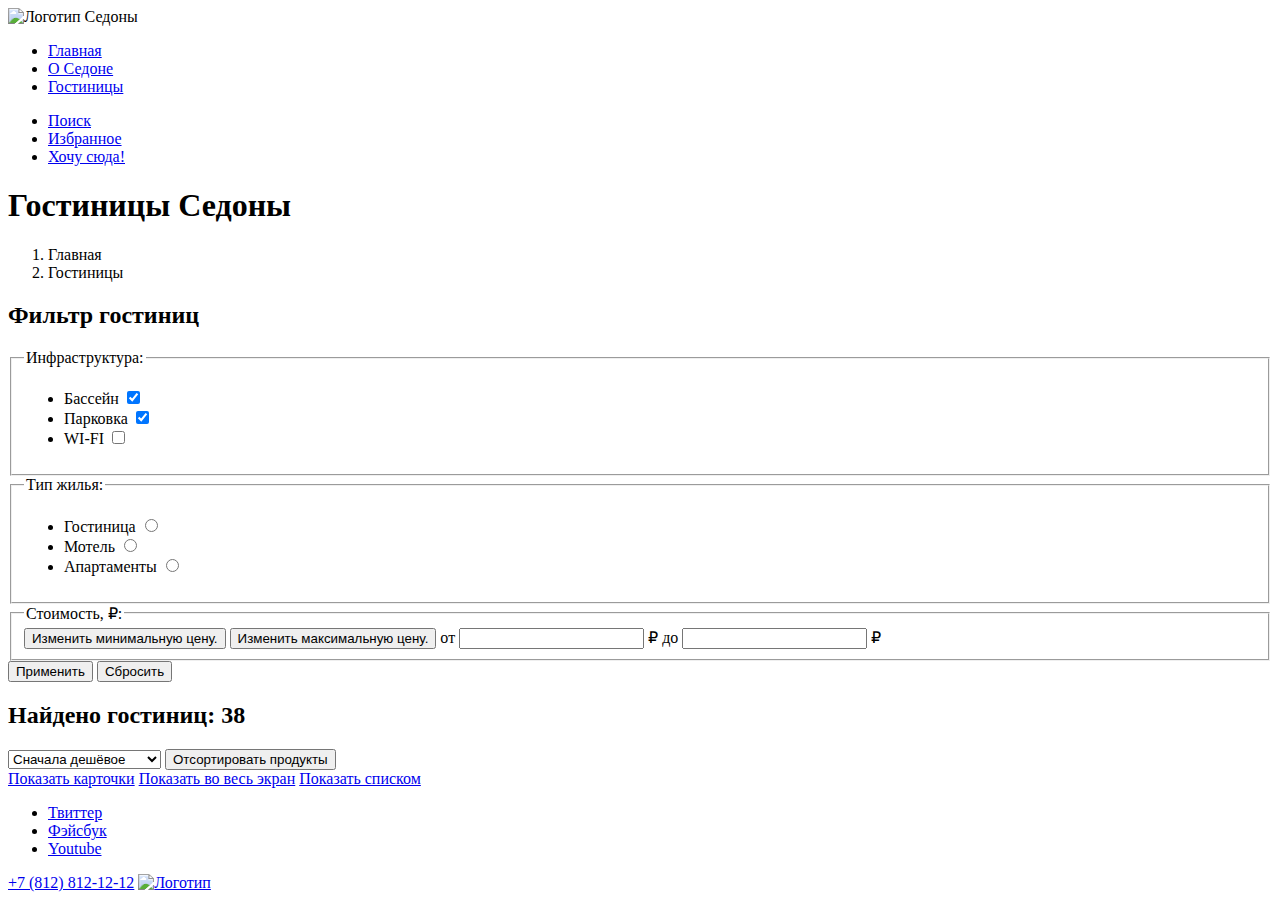
==== catalog.html @ 6c72f0dd "Catalog" ====
<!DOCTYPE html>
<html lang="ru">
<head>
  <meta charset="UTF-8">
  <meta name="viewport" content="width=device-width, initial-scale=1.0">
  <title>Document</title>
</head>
<body>
  <header>
    <nav>
      <img src="#" alt="Логотип Седоны">
      <ul>
        <li>
          <a href="index.html">Главная</a>
        </li>
        <li>
          <a href="#">О Седоне</a>
        </li>
        <li>
          <a href="#">Гостиницы</a>
        </li>
      </ul>
      <ul>
        <li>
          <a href="#"><span>Поиск</span></a>
        </li>
        <li>
          <a href="#">Избранное</a>
        </li>
        <li>
          <a href="#">Хочу сюда!</a>
        </li>
      </ul>
    </nav>
  </header>
  <main>
    <header class="catalog-header">
      <h1>Гостиницы Седоны</h1>
      <ol class="breadcrumbs">
        <li class="breadcrumbs-item">Главная</li>
        <li class="breadcrumbs-item">Гостиницы</li>
      </ol>
    </header>
    <section class="hotel-filter">
      <h2 class="visually-hidden">Фильтр гостиниц</h2>
      <form action="https://echo.htmlacademy.ru/">
        <fieldset>
          <legend>Инфраструктура:</legend>
          <ul>
            <li>
              <label>
                <span>Бассейн</span>
                <input type="checkbox" name="swimming-pool"checked>
              </label>
            </li>
            <li>
              <label>
                <span>Парковка</span>
                <input type="checkbox" name="car-park"checked>
              </label>
            </li>
            <li>
              <label>
                <span>WI-FI</span>
                <input type="checkbox" name="wi-fi">
              </label>
            </li>
          </ul>
        </fieldset>
        <fieldset>
          <legend>Тип жилья:</legend>
          <ul>
            <li>
              <label>
                <span>Гостиница</span>
                <input type="radio" name="hotel-group" value="hotel">
              </label>
            </li>
            <li>
              <label>
                <span>Мотель</span>
                <input type="radio" name="hotel-group" value="motel">
              </label>
            </li>
            <li>
              <label>
                <span>Апартаменты</span>
                <input type="radio" name="hotel-group" value="apartments">
              </label>
            </li>
          </ul>
        </fieldset>
        <fieldset>
          <legend>Стоимость, ₽:</legend>
          <button type="button">
            <span class="visually-hidden">Изменить минимальную цену.</span>
          </button>
          <button type="button">
            <span class="visually-hidden">Изменить максимальную цену.</span>
          </button>

          <label>
            от <input type="number" name="min-price"> ₽
          </label>

          <label>
            до <input type="number" name="max-price"> ₽
          </label>
        </fieldset>
        <button class="button" type="submit">Применить</button>
        <button class="clear" type="submit">Сбросить</button>
      </form>
    </section>
    <section class="hotel-list-sort">
      <h2>Найдено гостиниц: 38</h2>
      <form action="https://echo.htmlacademy.ru/" class="sorting-type">
        <select class="select-control" id="sorting" name="sorting">
          <option value="cheap">Сначала дешёвое</option>
          <option value="popular">Сначала популярное</option>
          <option value="expensive">Сначала дорогое</option>
        </select>
        <button class="visually-hidden" type="submit">Отсортировать продукты</button>
      </form>
      <a href="#"><span>Показать карточки</span></a>
      <a href="#"><span>Показать во весь экран</span></a>
      <a href="#"><span>Показать списком</span></a>
      <ul class="product-list">

      </ul>
    </section>
  </main>
  <footer>
    <ul>
      <li><a href="#"><span>Твиттер</span></a></li>
      <li><a href="#"><span>Фэйсбук</span></a></li>
      <li><a href="#"><span>Youtube</span></a></li>
    </ul>
    <a class="footer-contacts-address-phone" href="tel:+78128121212">+7 (812) 812-12-12</a>
    <a href="#">
      <img src="#" alt="Логотип">
    </a>
  </footer>
</body>
</html>
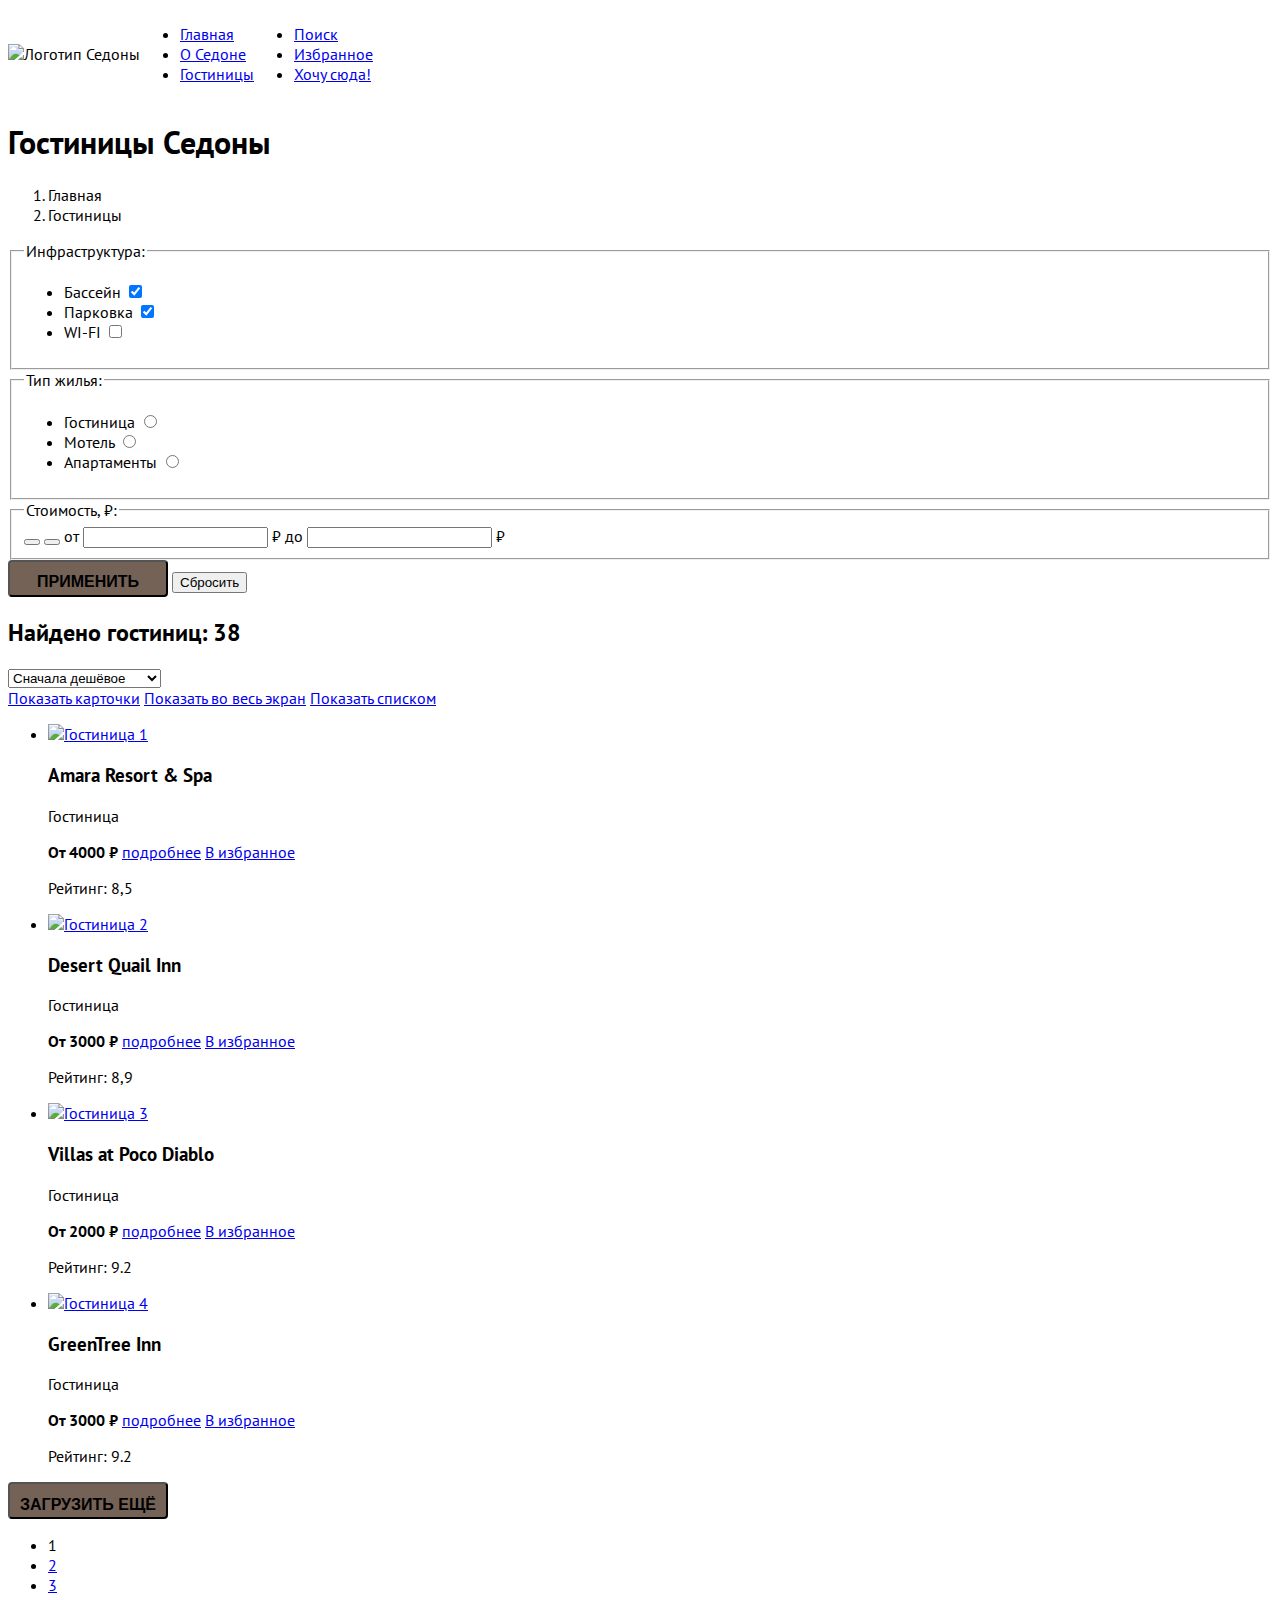
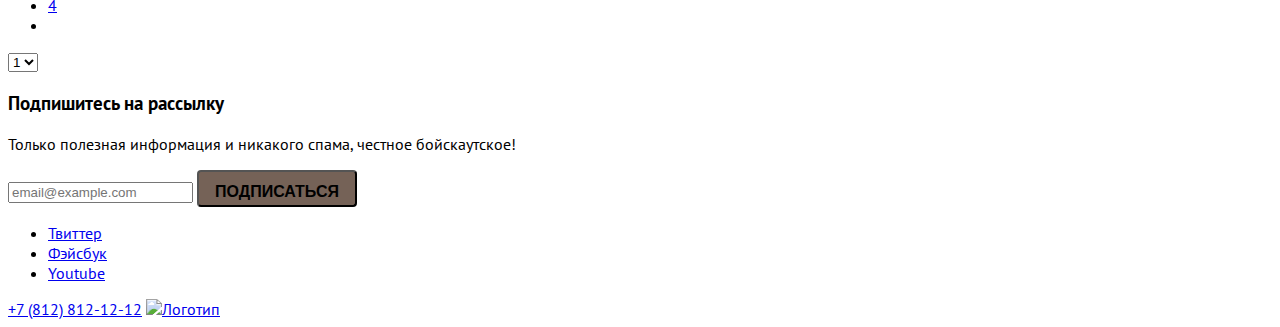
==== commit 96a8144b: "welcome" ====
--- a/catalog.html
+++ b/catalog.html
@@ -4,6 +4,7 @@
   <meta charset="UTF-8">
   <meta name="viewport" content="width=device-width, initial-scale=1.0">
   <title>Document</title>
+  <link rel="stylesheet" href="css/main.css">
 </head>
 <body>
   <header>
@@ -17,7 +18,7 @@
           <a href="#">О Седоне</a>
         </li>
         <li>
-          <a href="#">Гостиницы</a>
+          <a href="catalog.html">Гостиницы</a>
         </li>
       </ul>
       <ul>
@@ -125,9 +126,140 @@
       <a href="#"><span>Показать во весь экран</span></a>
       <a href="#"><span>Показать списком</span></a>
       <ul class="product-list">
-
-      </ul>
+        <li>
+          <a href="#">
+            <img src="#" alt="Гостиница 1">
+          </a>
+          <h3>Amara Resort & Spa</h3>
+          <span>
+            <p>Гостиница</p><b>От 4000 ₽</b>
+          </span>
+          <span>
+            <a href="#">подробнее</a>
+          </span>
+          <span>
+            <a href="#">В избранное</a>
+          </span>
+          <div class="rating">
+            <span class="active"></span>
+            <span class="active"></span>
+            <span class="active"></span>
+            <span class="active"></span>
+            <span></span>
+          </div>
+          <p>Рейтинг: 8,5</p>
+        </li>
+        <li>
+          <a href="#">
+            <img src="#" alt="Гостиница 2">
+          </a>
+          <h3>Desert Quail Inn</h3>
+          <span>
+            <p>Гостиница</p><b>От 3000 ₽</b>
+          </span>
+          <span>
+            <a href="#">подробнее</a>
+          </span>
+          <span>
+            <a href="#">В избранное</a>
+          </span>
+          <div class="rating">
+            <span class="active"></span>
+            <span class="active"></span>
+            <span class="active"></span>
+            <span></span>
+            <span></span>
+          </div>
+          <p>Рейтинг: 8,9</p>
+        </li>
+        <li>
+          <a href="#">
+            <img src="#" alt="Гостиница 3">
+          </a>
+          <h3>Villas at Poco Diablo</h3>
+          <span>
+            <p>Гостиница</p><b>От 2000 ₽</b>
+          </span>
+          <span>
+            <a href="#">подробнее</a>
+          </span>
+          <span>
+            <a href="#">В избранное</a>
+          </span>
+          <div class="rating">
+            <span class="active"></span>
+            <span class="active"></span>
+            <span></span>
+            <span></span>
+            <span></span>
+          </div>
+          <p>Рейтинг: 9.2</p>
+        </li>
+        <li>
+          <a href="#">
+            <img src="#" alt="Гостиница 4">
+          </a>
+          <h3>GreenTree Inn</h3>
+          <span>
+            <p>Гостиница</p><b>От 3000 ₽</b>
+          </span>
+          <span>
+            <a href="#">подробнее</a>
+          </span>
+          <span>
+            <a href="#">В избранное</a>
+          </span>
+          <div class="rating">
+            <span class="active"></span>
+            <span class="active"></span>
+            <span></span>
+            <span></span>
+            <span></span>
+          </div>
+          <p>Рейтинг: 9.2</p>
+        </li>
+      </ul>
+      <button class="button pagination-show-more" type="button">Загрузить ещё</button>
+      <ul class="pagination">
+        <li class="pagination-item">
+          <a class="pagination-link">1</a>
+        </li>
+        <li class="pagination-item">
+          <a class="pagination-link" href="#">2</a>
+        </li>
+        <li class="pagination-item">
+          <a class="pagination-link" href="#">3</a>
+        </li>
+        <li class="pagination-item">
+          <a class="pagination-link" href="#">4</a>
+        </li>
+        <li class="pagination-item">
+          <a class="pagination-link" href="#"><span class="visually-hidden">Следующая страница</span></a>
+        </li>
+      </ul>
+      <form action="https://echo.htmlacademy.ru/" class="sorting-type">
+        <label class="visually-hidden" for="sorting">Гостиниц на странице:</label>
+        <select class="select-control" id="sorting" name="sorting">
+          <option value="one-hotel-on-page">1</option>
+          <option value="two-hotel-on-page">2</option>
+          <option value="three-hotel-on-page">3</option>
+        </select>
+        <button class="visually-hidden" type="submit">Показать Гостиницы</button>
+      </form>
+      </form>
     </section>
+    <aside>
+      <div>
+        <h3>Подпишитесь на рассылку</h3>
+        <p>Только полезная информация и никакого спама, честное бойскаутское!</p>
+        <form action="https://echo.htmlacademy.ru/">
+          <input type="email"placeholder="email@example.com"name="news-email" id="news-email" required>
+          <button class="button news-button" type="submit">
+            <span>Подписаться</span>
+          </button>
+        </form>
+      </div>
+    </aside>
   </main>
   <footer>
     <ul>
--- a/css/main.css
+++ b/css/main.css
@@ -0,0 +1,113 @@
+@font-face {
+  font-family: "PT Sans";
+  font-style: normal;
+  font-weight: 400;
+  src: url("../fonts/ptsans-400.woff2") format("woff2");
+  font-display: swap;
+}
+@font-face {
+  font-family: "PT Sans";
+  font-style: normal;
+  font-weight: 700;
+  src: url("../fonts/ptsans-700.woff2") format("woff2");
+  font-display: swap;
+}
+.visually-hidden {
+  position: absolute;
+  width: 1px;
+  height: 1px;
+  margin: -1px;
+  border: 0;
+  padding: 0;
+  clip: rect(0 0 0 0);
+  overflow: hidden;
+}
+
+body{
+  font-family: "PT Sans", sans-serif;
+  font-style: normal;
+  font-weight: 400;
+
+}
+/*#1*/
+nav{
+  display: flex;
+  align-content: center;
+  flex-wrap: wrap;
+  justify-content: flex-start;
+  align-items: center;
+}
+.site-navigation,.user-navigation{
+  margin: 0;
+  padding: 0;
+  list-style-type: none;
+
+}
+.header-favorite-icon {
+  display: block;
+  width: 42px;
+  height: 66px;
+  background-image:
+    url(../img/header/favorite.svg);
+  background-repeat: no-repeat;
+  background-position: center center;
+
+}
+.header-search-icon{
+  display: block;
+  width: 42px;
+  height: 66px;
+  background-image:
+    url(../img/header/search.svg);
+  background-repeat: no-repeat;
+  background-position: center center;
+}
+
+.button{
+  box-sizing: border-box;
+  background: rgb(117, 98, 87);
+  width: 160px;
+  height: 37px;
+  border-radius: 4px;
+  text-transform: uppercase;
+  font-size: 16px;
+  font-weight: 700;
+  padding-top: 9px;
+}
+.button-link{
+  display: block;
+  color: white;
+  text-decoration: none;
+  text-align: center;
+}
+.site-navigation .links{
+  color: rgb(0, 0, 0);
+  font-size: 20px;
+  font-weight: 700;
+  line-height: 26px;
+  text-align: left;
+  text-decoration: none;
+}
+/*#2*/
+.background{
+  display: flex;
+  justify-content: center;
+  align-items: center;
+  background-image: url(../img/main/background.jpg);
+  width: 1200px;
+  height: 485px;
+}
+.welcome-title{
+  font-size: 30px;
+  font-weight: 700;
+  line-height: 36px;
+  text-align: center;
+  text-transform: uppercase;
+}
+.title-description{
+  color: rgb(51, 51, 51);
+  font-size: 22px;
+  font-weight: 400;
+  line-height: 36px;
+  text-align: center;
+}
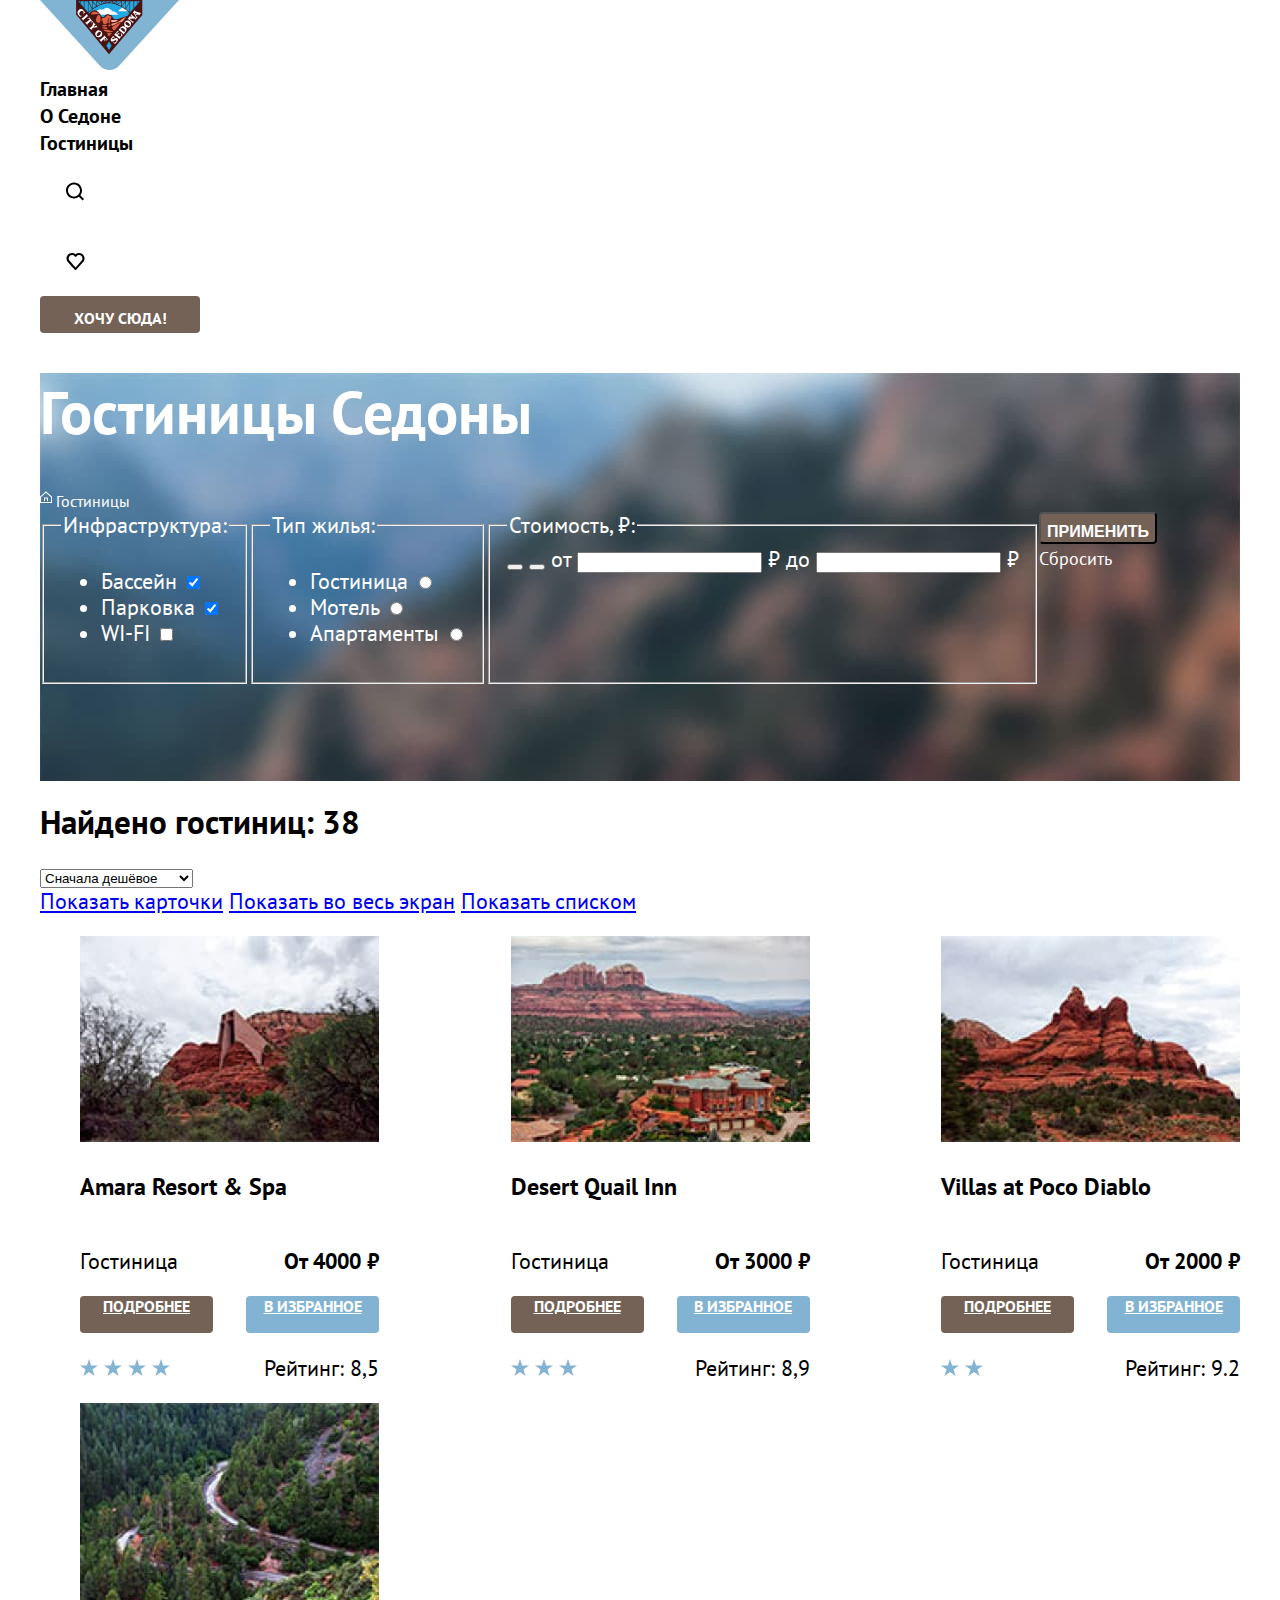
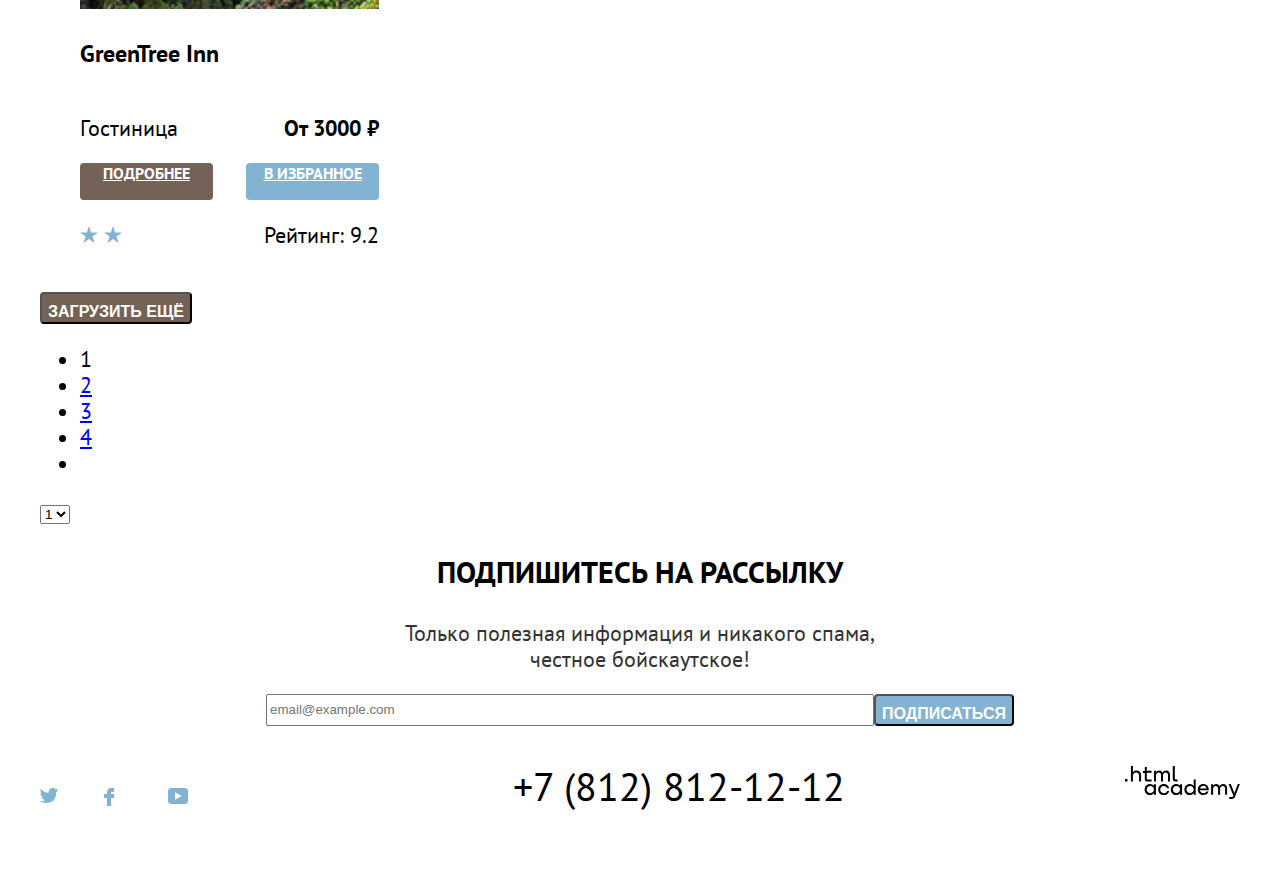
==== commit ca491047: "catalog-prod" ====
--- a/catalog.html
+++ b/catalog.html
@@ -1,117 +1,127 @@
 <!DOCTYPE html>
 <html lang="ru">
+
 <head>
   <meta charset="UTF-8">
   <meta name="viewport" content="width=device-width, initial-scale=1.0">
   <title>Document</title>
   <link rel="stylesheet" href="css/main.css">
 </head>
-<body>
+
+<body class="container">
   <header>
-    <nav>
-      <img src="#" alt="Логотип Седоны">
-      <ul>
-        <li>
-          <a href="index.html">Главная</a>
-        </li>
-        <li>
-          <a href="#">О Седоне</a>
-        </li>
-        <li>
-          <a href="catalog.html">Гостиницы</a>
-        </li>
-      </ul>
-      <ul>
-        <li>
-          <a href="#"><span>Поиск</span></a>
-        </li>
-        <li>
-          <a href="#">Избранное</a>
-        </li>
-        <li>
-          <a href="#">Хочу сюда!</a>
+    <nav class="page-navigation">
+      <img width="139px" height="70px" src="img/header/logo.svg" alt="Логотип Гостиницы Седоны">
+      <ul class="site-navigation">
+        <li class="navigation-item">
+          <a class="navigation-link" href="index.html">Главная</a>
+        </li>
+        <li class="navigation-item">
+          <a class="navigation-link" href="#">О Седоне</a>
+        </li>
+        <li class="navigation-item">
+          <a class="navigation-link" href="catalog.html">Гостиницы</a>
+        </li>
+      </ul>
+      <ul class="user-navigation">
+        <li class="navigation-item">
+          <a class="navigation-link" href="#"><span class="header-search-icon"><span
+                class="visually-hidden">Поиск</span></span></a>
+        </li>
+        <li class="navigation-item">
+          <a class="navigation-link" href="#"><span class="header-favorite-icon"><span
+                class="visually-hidden">Избранное</span></span></a>
+        </li>
+        <li class="">
+          <a class="navigation-button button" href="#">Хочу сюда!</a>
         </li>
       </ul>
     </nav>
   </header>
   <main>
-    <header class="catalog-header">
-      <h1>Гостиницы Седоны</h1>
-      <ol class="breadcrumbs">
-        <li class="breadcrumbs-item">Главная</li>
-        <li class="breadcrumbs-item">Гостиницы</li>
-      </ol>
-    </header>
-    <section class="hotel-filter">
-      <h2 class="visually-hidden">Фильтр гостиниц</h2>
-      <form action="https://echo.htmlacademy.ru/">
-        <fieldset>
-          <legend>Инфраструктура:</legend>
-          <ul>
-            <li>
+    <div class="filter-background">
+      <section class="hotel-filter">
+        <header class="catalog-header">
+          <h1 class="main-title">Гостиницы Седоны</h1>
+          <ol class="breadcrumbs">
+            <li class="breadcrumbs-item icon"><span class="visually-hidden">Главная</span></li>
+            <li class="breadcrumbs-item">Гостиницы</li>
+          </ol>
+        </header>
+        <h2 class="visually-hidden">Фильтр гостиниц</h2>
+        <form action="https://echo.htmlacademy.ru/">
+          <div class="fieldset-row-grid">
+            <fieldset>
+              <legend>Инфраструктура:</legend>
+              <ul>
+                <li>
+                  <label>
+                    <span>Бассейн</span>
+                    <input type="checkbox" name="swimming-pool" checked>
+                  </label>
+                </li>
+                <li>
+                  <label>
+                    <span>Парковка</span>
+                    <input type="checkbox" name="car-park" checked>
+                  </label>
+                </li>
+                <li>
+                  <label>
+                    <span>WI-FI</span>
+                    <input type="checkbox" name="wi-fi">
+                  </label>
+                </li>
+              </ul>
+            </fieldset>
+            <fieldset>
+              <legend>Тип жилья:</legend>
+              <ul>
+                <li>
+                  <label>
+                    <span>Гостиница</span>
+                    <input type="radio" name="hotel-group" value="hotel">
+                  </label>
+                </li>
+                <li>
+                  <label>
+                    <span>Мотель</span>
+                    <input type="radio" name="hotel-group" value="motel">
+                  </label>
+                </li>
+                <li>
+                  <label>
+                    <span>Апартаменты</span>
+                    <input type="radio" name="hotel-group" value="apartments">
+                  </label>
+                </li>
+              </ul>
+            </fieldset>
+            <fieldset>
+              <legend>Стоимость, ₽:</legend>
+              <button type="button">
+                <span class="visually-hidden">Изменить минимальную цену.</span>
+              </button>
+              <button type="button">
+                <span class="visually-hidden">Изменить максимальную цену.</span>
+              </button>
+
               <label>
-                <span>Бассейн</span>
-                <input type="checkbox" name="swimming-pool"checked>
+                от <input type="number" name="min-price"> ₽
               </label>
-            </li>
-            <li>
+
               <label>
-                <span>Парковка</span>
-                <input type="checkbox" name="car-park"checked>
+                до <input type="number" name="max-price"> ₽
               </label>
-            </li>
-            <li>
-              <label>
-                <span>WI-FI</span>
-                <input type="checkbox" name="wi-fi">
-              </label>
-            </li>
-          </ul>
-        </fieldset>
-        <fieldset>
-          <legend>Тип жилья:</legend>
-          <ul>
-            <li>
-              <label>
-                <span>Гостиница</span>
-                <input type="radio" name="hotel-group" value="hotel">
-              </label>
-            </li>
-            <li>
-              <label>
-                <span>Мотель</span>
-                <input type="radio" name="hotel-group" value="motel">
-              </label>
-            </li>
-            <li>
-              <label>
-                <span>Апартаменты</span>
-                <input type="radio" name="hotel-group" value="apartments">
-              </label>
-            </li>
-          </ul>
-        </fieldset>
-        <fieldset>
-          <legend>Стоимость, ₽:</legend>
-          <button type="button">
-            <span class="visually-hidden">Изменить минимальную цену.</span>
-          </button>
-          <button type="button">
-            <span class="visually-hidden">Изменить максимальную цену.</span>
-          </button>
-
-          <label>
-            от <input type="number" name="min-price"> ₽
-          </label>
-
-          <label>
-            до <input type="number" name="max-price"> ₽
-          </label>
-        </fieldset>
-        <button class="button" type="submit">Применить</button>
-        <button class="clear" type="submit">Сбросить</button>
-      </form>
-    </section>
+            </fieldset>
+            <div class="button-group">
+              <button class="button blue" type="submit">Применить</button>
+              <a href="#" class="clear-button">Сбросить</a>
+            </div>
+          </div>
+        </form>
+      </section>
+    </div>
     <section class="hotel-list-sort">
       <h2>Найдено гостиниц: 38</h2>
       <form action="https://echo.htmlacademy.ru/" class="sorting-type">
@@ -122,101 +132,101 @@
         </select>
         <button class="visually-hidden" type="submit">Отсортировать продукты</button>
       </form>
-      <a href="#"><span>Показать карточки</span></a>
-      <a href="#"><span>Показать во весь экран</span></a>
-      <a href="#"><span>Показать списком</span></a>
+      <a href="#"><span></span>Показать карточки</a>
+      <a href="#"><span></span>Показать во весь экран</a>
+      <a href="#"><span></span>Показать списком</a>
       <ul class="product-list">
         <li>
           <a href="#">
-            <img src="#" alt="Гостиница 1">
-          </a>
-          <h3>Amara Resort & Spa</h3>
-          <span>
+            <img src="img/catalog/hotel-1.jpg" alt="Гостиница 1">
+          </a>
+          <h3 class="product-title">Amara Resort & Spa</h3>
+          <div class="product-price-wrap">
             <p>Гостиница</p><b>От 4000 ₽</b>
-          </span>
-          <span>
-            <a href="#">подробнее</a>
-          </span>
-          <span>
-            <a href="#">В избранное</a>
-          </span>
-          <div class="rating">
-            <span class="active"></span>
-            <span class="active"></span>
-            <span class="active"></span>
-            <span class="active"></span>
-            <span></span>
-          </div>
-          <p>Рейтинг: 8,5</p>
-        </li>
-        <li>
-          <a href="#">
-            <img src="#" alt="Гостиница 2">
-          </a>
-          <h3>Desert Quail Inn</h3>
-          <span>
+          </div>
+          <div class="btn-wrapper">
+            <a class="button-product" href="#">подробнее</a>
+            <a class="button-product favotite" href="#">В избранное</a>
+          </div>
+          <div class="rating-wrapper">
+            <div class="rating">
+              <span class="active"></span>
+              <span class="active"></span>
+              <span class="active"></span>
+              <span class="active"></span>
+              <span></span>
+            </div>
+            <p>Рейтинг: 8,5</p>
+          </div>
+        </li>
+        <li>
+          <a href="#">
+            <img src="img/catalog/hotel-2.jpg" alt="Гостиница 2">
+          </a>
+          <h3 class="product-title">Desert Quail Inn</h3>
+          <div class="product-price-wrap">
             <p>Гостиница</p><b>От 3000 ₽</b>
-          </span>
-          <span>
-            <a href="#">подробнее</a>
-          </span>
-          <span>
-            <a href="#">В избранное</a>
-          </span>
-          <div class="rating">
-            <span class="active"></span>
-            <span class="active"></span>
-            <span class="active"></span>
-            <span></span>
-            <span></span>
-          </div>
-          <p>Рейтинг: 8,9</p>
-        </li>
-        <li>
-          <a href="#">
-            <img src="#" alt="Гостиница 3">
-          </a>
-          <h3>Villas at Poco Diablo</h3>
-          <span>
+          </div>
+          <div class="btn-wrapper">
+            <a class="button-product" href="#">подробнее</a>
+            <a class="button-product favotite" href="#">В избранное</a>
+          </div>
+          <div class="rating-wrapper">
+            <div class="rating">
+              <span class="active"></span>
+              <span class="active"></span>
+              <span class="active"></span>
+              <span></span>
+              <span></span>
+            </div>
+            <p>Рейтинг: 8,9</p>
+          </div>
+        </li>
+        <li>
+          <a href="#">
+            <img src="img/catalog/hotel-3.jpg" alt="Гостиница 3">
+          </a>
+          <h3 class="product-title">Villas at Poco Diablo</h3>
+          <div class="product-price-wrap">
             <p>Гостиница</p><b>От 2000 ₽</b>
-          </span>
-          <span>
-            <a href="#">подробнее</a>
-          </span>
-          <span>
-            <a href="#">В избранное</a>
-          </span>
-          <div class="rating">
-            <span class="active"></span>
-            <span class="active"></span>
-            <span></span>
-            <span></span>
-            <span></span>
-          </div>
-          <p>Рейтинг: 9.2</p>
-        </li>
-        <li>
-          <a href="#">
-            <img src="#" alt="Гостиница 4">
-          </a>
-          <h3>GreenTree Inn</h3>
-          <span>
+          </div>
+          <div class="btn-wrapper">
+            <a class="button-product" href="#">подробнее</a>
+            <a class="button-product favotite" href="#">В избранное</a>
+          </div>
+          <div class="rating-wrapper">
+            <div class="rating">
+              <span class="active"></span>
+              <span class="active"></span>
+              <span></span>
+              <span></span>
+              <span></span>
+            </div>
+            <p>Рейтинг: 9.2</p>
+          </div>
+        </li>
+        <li>
+          <a href="#">
+            <img src="img/catalog/hotel-4.jpg" alt="Гостиница 4">
+          </a>
+          <h3 class="product-title">GreenTree Inn</h3>
+          <div class="product-price-wrap">
             <p>Гостиница</p><b>От 3000 ₽</b>
-          </span>
-          <span>
-            <a href="#">подробнее</a>
-          </span>
-          <span>
-            <a href="#">В избранное</a>
-          </span>
-          <div class="rating">
-            <span class="active"></span>
-            <span class="active"></span>
-            <span></span>
-            <span></span>
-            <span></span>
-          </div>
-          <p>Рейтинг: 9.2</p>
+          </div>
+          <div class="btn-wrapper">
+            <a class="button-product" href="#">подробнее</a>
+            <a class="button-product favotite" href="#">В избранное</a>
+          </div>
+          <div class="rating-wrapper">
+            <div class="rating">
+              <span class="active"></span>
+              <span class="active"></span>
+              <span></span>
+              <span></span>
+              <span></span>
+            </div>
+            <p>Рейтинг: 9.2</p>
+          </div>
         </li>
       </ul>
       <button class="button pagination-show-more" type="button">Загрузить ещё</button>
@@ -250,27 +260,31 @@
     </section>
     <aside>
       <div>
-        <h3>Подпишитесь на рассылку</h3>
-        <p>Только полезная информация и никакого спама, честное бойскаутское!</p>
+        <h3 class="section-title">Подпишитесь на рассылку</h3>
+        <p class="section-description">Только полезная информация и никакого спама,<br> честное бойскаутское!</p>
         <form action="https://echo.htmlacademy.ru/">
-          <input type="email"placeholder="email@example.com"name="news-email" id="news-email" required>
-          <button class="button news-button" type="submit">
-            <span>Подписаться</span>
-          </button>
+          <div class="news-input-field">
+            <input class="news-email-input" type="email" placeholder="email@example.com" name="news-email"
+              id="news-email" required>
+            <button class="button news-button blue-button" type="submit">
+              <span>Подписаться</span>
+            </button>
+          </div>
         </form>
       </div>
     </aside>
   </main>
-  <footer>
-    <ul>
-      <li><a href="#"><span>Твиттер</span></a></li>
-      <li><a href="#"><span>Фэйсбук</span></a></li>
-      <li><a href="#"><span>Youtube</span></a></li>
+  <footer class="page-footer">
+    <ul class="social-list">
+      <li><a class="twitter-icon" href="#"><span class="visually-hidden">Твиттер</span></a></li>
+      <li><a class="facebook-icon" href="#"><span class="visually-hidden">Фэйсбук</span></a></li>
+      <li><a class="youtube-icon" href="#"><span class="visually-hidden">Youtube</span></a></li>
     </ul>
-    <a class="footer-contacts-address-phone" href="tel:+78128121212">+7 (812) 812-12-12</a>
+    <a class="footer-contacts-phone" href="tel:+78128121212">+7 (812) 812-12-12</a>
     <a href="#">
-      <img src="#" alt="Логотип">
+      <img src="img/footer/html-academy-logo.svg" alt="Логотип htmlacademy">
     </a>
   </footer>
 </body>
+
 </html>
--- a/css/main.css
+++ b/css/main.css
@@ -27,16 +27,15 @@
   font-family: "PT Sans", sans-serif;
   font-style: normal;
   font-weight: 400;
-
+  font-size: 22px;
+  line-height: 26px;
+}
+.container{
+  width: 1200px;
+  margin: 0 auto;
 }
 /*#1*/
-nav{
-  display: flex;
-  align-content: center;
-  flex-wrap: wrap;
-  justify-content: flex-start;
-  align-items: center;
-}
+
 .site-navigation,.user-navigation{
   margin: 0;
   padding: 0;
@@ -45,8 +44,8 @@
 }
 .header-favorite-icon {
   display: block;
-  width: 42px;
-  height: 66px;
+  width: 70px;
+  height: 70px;
   background-image:
     url(../img/header/favorite.svg);
   background-repeat: no-repeat;
@@ -55,8 +54,8 @@
 }
 .header-search-icon{
   display: block;
-  width: 42px;
-  height: 66px;
+  width: 70px;
+  height: 70px;
   background-image:
     url(../img/header/search.svg);
   background-repeat: no-repeat;
@@ -64,23 +63,24 @@
 }
 
 .button{
+  display: block;
+  color: white;
+  text-decoration: none;
+  text-align: center;
   box-sizing: border-box;
   background: rgb(117, 98, 87);
+  border-radius: 4px;
+  text-transform: uppercase;
+  font-size: 16px;
+  font-weight: 700;
+  padding-top: 9px;
+}
+.navigation-button{
   width: 160px;
   height: 37px;
-  border-radius: 4px;
-  text-transform: uppercase;
-  font-size: 16px;
-  font-weight: 700;
-  padding-top: 9px;
-}
-.button-link{
-  display: block;
-  color: white;
-  text-decoration: none;
-  text-align: center;
-}
-.site-navigation .links{
+}
+
+.site-navigation .navigation-link{
   color: rgb(0, 0, 0);
   font-size: 20px;
   font-weight: 700;
@@ -104,10 +104,282 @@
   text-align: center;
   text-transform: uppercase;
 }
-.title-description{
+.welcome-description{
   color: rgb(51, 51, 51);
   font-size: 22px;
   font-weight: 400;
   line-height: 36px;
   text-align: center;
 }
+/*#3*/
+.advantages-list{
+  margin: 0;
+  padding: 0;
+  list-style: none;
+  display: flex;
+  flex-wrap: wrap;
+}
+.advantages-description{
+  width: 400px;
+}
+.advantages-galary{
+  display: flex;
+}
+.advantages-item{
+  color: rgb(255, 255, 255);
+  background: rgb(131, 179, 211);
+  font-size: 18px;
+  font-weight: 400;
+  line-height: 21px;
+  text-align: center;
+
+}
+
+.advantages-title{
+  font-size: 24px;
+  font-weight: 700;
+  line-height: 28px;
+  text-transform: uppercase;
+}
+/*Надо расписать разные фоны под разные приемущества
+и один общий от багов ntf-chll в помощ  */
+.advantages-item:nth-child(1) {
+  background: rgb(131, 179, 211);
+}
+.advantages-item:nth-child(2) {
+  color: rgb(0, 0, 0);
+  background: rgba(131, 179, 211, 0.12);
+}
+.advantages-item:nth-child(3) {
+  color: rgb(0, 0, 0);
+  background: rgb(255, 255, 255);
+}
+.advantages-item:nth-child(4) {
+  color: rgb(0, 0, 0);
+  background: rgba(131, 179, 211, 0.12);
+}
+.advantages-item:nth-child(6) {
+  color: rgb(0, 0, 0);
+  background: rgba(131, 179, 211, 0.12);
+}
+.advantages-item:nth-child(7) {
+  color: rgb(0, 0, 0);
+  background: rgba(131, 179, 211, 0.2);
+}
+.advantages-item:nth-child(8) {
+  color: rgb(0, 0, 0);
+  background: rgba(131, 179, 211, 0.12);
+}
+.present-icon{
+  width: 64px;
+  height: 76px;
+  display: block;
+  margin: 0 auto;
+  background-image: url(../img/main/present.svg);
+  background-repeat: no-repeat;
+}
+.housing-icon{
+  width: 75px;
+  height: 72px;
+  display: block;
+  margin: 0 auto;
+  background-image: url(../img/main/housing-icon.svg);
+  background-repeat: no-repeat;
+}
+.food-icon{
+  width: 75px;
+  height: 72px;
+  display: block;
+  margin: 0 auto;
+  background-image: url(../img/main/food-icon.svg);
+  background-repeat: no-repeat;
+}
+
+/*4*/
+.section-title{
+  font-size: 30px;
+  font-weight: 700;
+  line-height: 36px;
+  text-align: center;
+  text-transform: uppercase;
+}
+.section-description{
+  color: rgb(51, 51, 51);
+  font-size: 22px;
+  font-weight: 400;
+  line-height: 26px;
+  text-align: center;
+}
+.hotel-search .button{
+  width: 575px;
+  height: 60px;
+  margin: 0 auto;
+}
+/*5*/
+.news-background{
+  background-color: rgb(131, 179, 211);
+  background-image: url(../img/main/news-background.jpg);
+  background-size: 100% auto;
+  background-repeat: no-repeat;
+  color:rgb(255, 255, 255);
+}
+.news .section-description{
+  color:rgb(255, 255, 255);
+}
+.news-input-field{
+  display: flex;
+  justify-content: center;
+}
+.news-email-input{
+  width: 600px;
+}
+/*6*/
+.page-footer{
+  margin-top: 40px;
+  display: flex;
+  justify-content: space-between;
+}
+.social-list{
+  display: flex;
+  list-style-type: none;
+  padding: 0;
+}
+.twitter-icon{
+  width: 64px;
+  height: 76px;
+  display: block;
+  background-image: url(../img/footer/twitter.svg);
+  background-repeat: no-repeat;
+}
+.facebook-icon{
+  width: 64px;
+  height: 76px;
+  display: block;
+  background-image: url(../img/footer/facebook-icon.svg);
+  background-repeat: no-repeat;
+}
+.youtube-icon{
+  width: 64px;
+  height: 76px;
+  display: block;
+  background-image: url(../img/footer/youtube-icon.svg);
+  background-repeat: no-repeat;
+}
+.footer-contacts-phone{
+  color: rgb(0, 0, 0);
+  font-size: 40px;
+  font-weight: 400;
+  line-height: 40px;
+  text-align: center;
+  text-transform: uppercase;
+  text-decoration: none;
+}
+/*7*/
+.filter-background{
+  background: rgb(131, 179, 211);
+  background-image: url(../img/catalog/catalog-background.jpg);
+  background-size: 100%;
+  background-repeat: no-repeat;
+  width: 1200px;
+  height: 408px;
+
+}
+.hotel-filter{
+  color: rgb(255, 255, 255);
+}
+.main-title{
+  font-size: 60px;
+  font-weight: 700;
+  line-height: 78px;
+  text-align: left;
+
+}
+.breadcrumbs{
+  display: flex;
+  margin: 0;
+  padding: 0 ;
+  list-style-type: none;
+  font-family: PT Sans;
+  font-size: 16px;
+  font-weight: 400;
+  line-height: 21px;
+  text-align: left;
+}
+.breadcrumbs-item.icon{
+  width: 16px;
+  height: 16px;
+  display: block;
+  background-image: url(../img/catalog/home-icon-breadcrumbs.svg);
+  background-repeat: no-repeat;
+}
+.fieldset-row-grid{
+  display: flex;
+}
+.blue-button{
+  border-radius: 4px;
+  background: rgb(131, 179, 211);
+}
+
+.clear-button{
+  color: rgb(255, 255, 255);
+  font-size: 18px;
+  font-weight: 400;
+  line-height: 23px;
+  text-align: center;
+  text-decoration: none;
+}
+/*8*/
+/*Переиспользую заголовки в catalog*/
+/*Переиспользую кнопки в catalog*/
+.product-list{
+  list-style-type: none;
+  display: flex;
+  flex-wrap: wrap;
+  justify-content: space-between;
+}
+.product-title{
+  color: rgb(0, 0, 0);
+  font-size: 24px;
+  font-weight: 700;
+  line-height: 31px;
+
+}
+.product-price-wrap{
+  display:flex;
+  align-items: center;
+  justify-content: space-between;
+}
+.button-product{
+  display: block;
+  width: 133px;
+  height: 37px;
+  border-radius: 4px;
+  background: rgb(117, 98, 87);
+  color: rgb(255, 255, 255);
+  font-size: 16px;
+  font-weight: 700;
+  line-height: 21px;
+  letter-spacing: 0%;
+  text-align: center;
+  text-transform: uppercase;
+}
+.favotite{
+  border-radius: 4px;
+  background: rgb(130, 179, 211);
+}
+.btn-wrapper{
+  display: flex;
+  justify-content: space-between;
+}
+.rating .active{
+  display: inline-block;
+  background-image: url(../img/catalog/raiting-star.svg);
+  width: 18px;
+  height: 17px;
+}
+.rating-wrapper{
+  display: flex;
+  align-items: center;
+  justify-content: space-between;
+}
+
